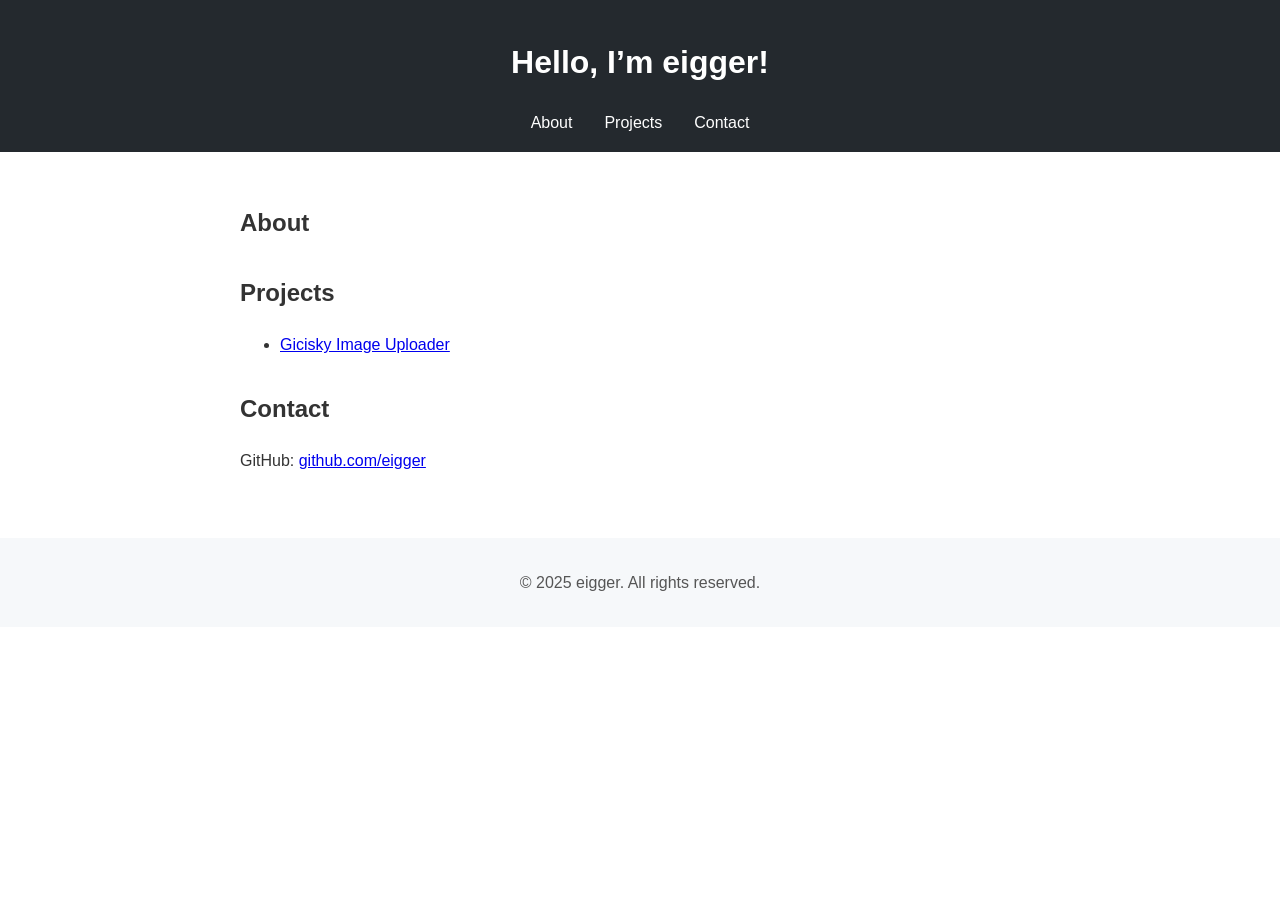
==== index.html @ 69ccfd60 "Add files via upload" ====
<!DOCTYPE html>
<html lang="en">
<head>
  <meta charset="UTF-8" />
  <meta name="viewport" content="width=device-width, initial-scale=1.0"/>
  <title>GitHub Page</title>
  <style>
    /* Base styles */
    body {
      margin: 0;
      font-family: Arial, sans-serif;
      line-height: 1.6;
      color: #333;
    }
    header {
      background-color: #24292e;
      color: #fff;
      padding: 1rem;
      text-align: center;
    }
    nav ul {
      list-style: none;
      padding: 0;
      margin: 0.5rem 0 0;
      display: flex;
      justify-content: center;
    }
    nav li {
      margin: 0 1rem;
    }
    nav a {
      color: #fff;
      text-decoration: none;
    }
    main {
      padding: 2rem;
      max-width: 800px;
      margin: 0 auto;
    }
    section {
      margin-bottom: 2rem;
    }
    footer {
      text-align: center;
      padding: 1rem;
      background-color: #f6f8fa;
      color: #555;
    }
  </style>
</head>
<body>

  <header>
    <h1>Hello, I’m eigger!</h1>
    <nav>
      <ul>
        <li><a href="#about">About</a></li>
        <li><a href="#projects">Projects</a></li>
        <li><a href="#contact">Contact</a></li>
      </ul>
    </nav>
  </header>

  <main>
    <section id="about">
      <h2>About</h2>
      <!-- <p>I’m a web developer passionate about open source. This page showcases my portfolio and projects.</p> -->
    </section>

    <section id="projects">
      <h2>Projects</h2>
      <ul>
        <li><a href="https://eigger.github.io/Gicisky_Image_Uploader.html" target="_blank">Gicisky Image Uploader</a></li>
      </ul>
    </section>

    <section id="contact">
      <h2>Contact</h2>
      <!-- <p>Email: <a href="mailto:example@example.com">example@example.com</a></p> -->
      <p>GitHub: <a href="https://github.com/eigger" target="_blank">github.com/eigger</a></p>
    </section>
  </main>

  <footer>
    <p>&copy; 2025 eigger. All rights reserved.</p>
  </footer>

</body>
</html>
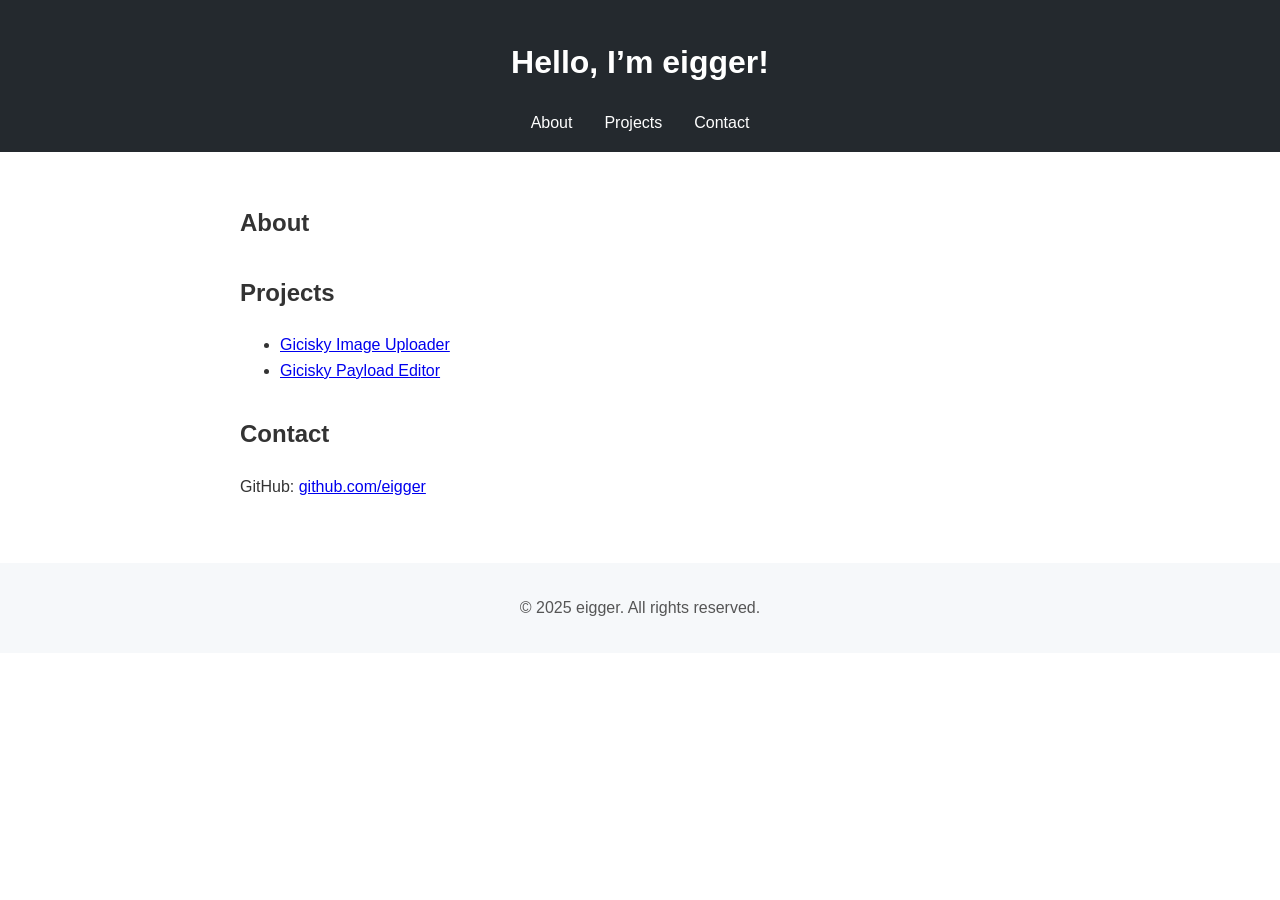
==== commit ecdfa111: "Update index.html" ====
--- a/index.html
+++ b/index.html
@@ -71,6 +71,7 @@
       <h2>Projects</h2>
       <ul>
         <li><a href="https://eigger.github.io/Gicisky_Image_Uploader.html" target="_blank">Gicisky Image Uploader</a></li>
+        <li><a href="https://eigger.github.io/Gicisky_Payload_Editor.html" target="_blank">Gicisky Payload Editor</a></li>
       </ul>
     </section>
 
@@ -87,3 +88,4 @@
 
 </body>
 </html>
+
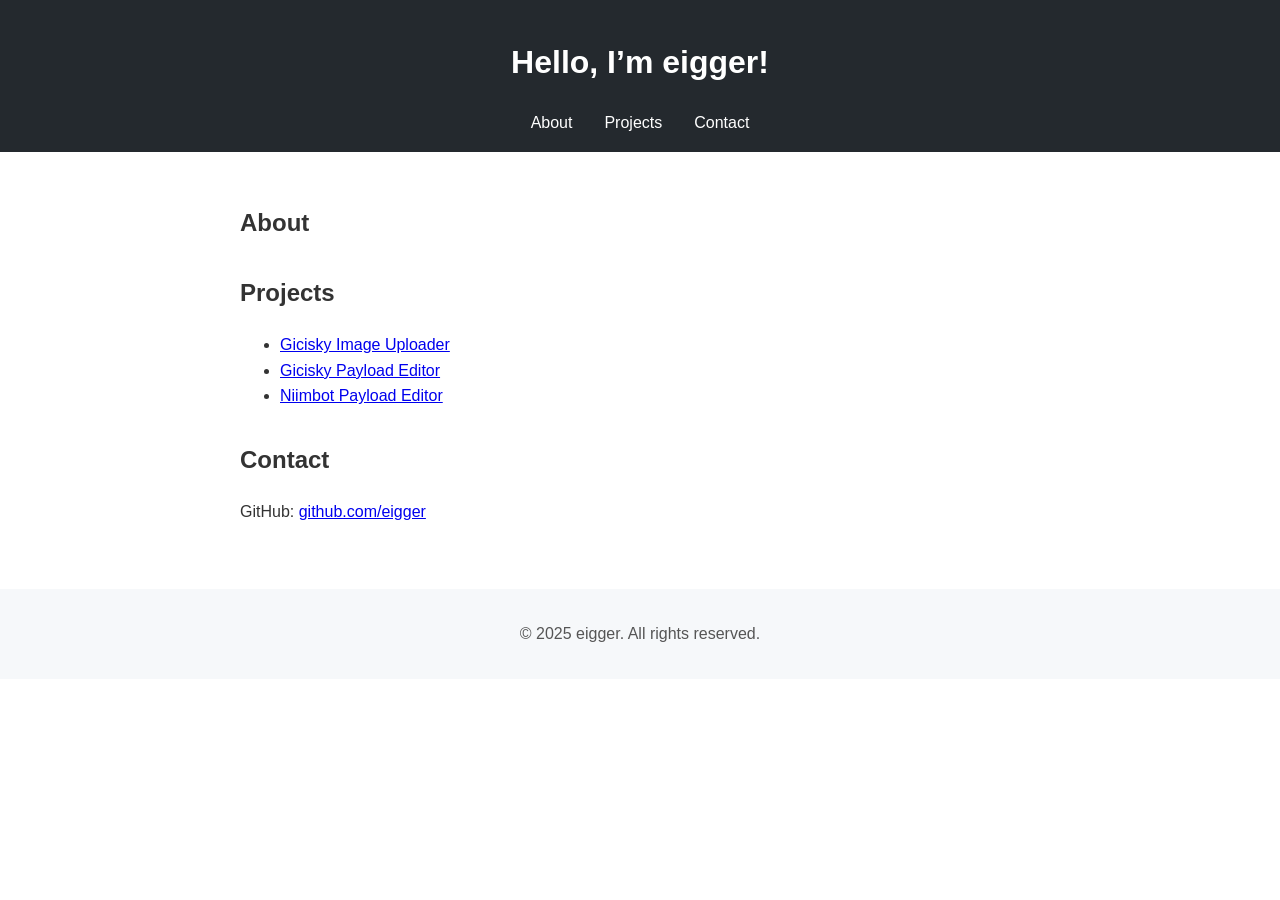
==== commit 7dc7be09: "Add Niimbot Editor" ====
--- a/index.html
+++ b/index.html
@@ -1,8 +1,9 @@
 <!DOCTYPE html>
 <html lang="en">
+
 <head>
   <meta charset="UTF-8" />
-  <meta name="viewport" content="width=device-width, initial-scale=1.0"/>
+  <meta name="viewport" content="width=device-width, initial-scale=1.0" />
   <title>GitHub Page</title>
   <style>
     /* Base styles */
@@ -12,12 +13,14 @@
       line-height: 1.6;
       color: #333;
     }
+
     header {
       background-color: #24292e;
       color: #fff;
       padding: 1rem;
       text-align: center;
     }
+
     nav ul {
       list-style: none;
       padding: 0;
@@ -25,21 +28,26 @@
       display: flex;
       justify-content: center;
     }
+
     nav li {
       margin: 0 1rem;
     }
+
     nav a {
       color: #fff;
       text-decoration: none;
     }
+
     main {
       padding: 2rem;
       max-width: 800px;
       margin: 0 auto;
     }
+
     section {
       margin-bottom: 2rem;
     }
+
     footer {
       text-align: center;
       padding: 1rem;
@@ -48,6 +56,7 @@
     }
   </style>
 </head>
+
 <body>
 
   <header>
@@ -70,8 +79,12 @@
     <section id="projects">
       <h2>Projects</h2>
       <ul>
-        <li><a href="https://eigger.github.io/Gicisky_Image_Uploader.html" target="_blank">Gicisky Image Uploader</a></li>
-        <li><a href="https://eigger.github.io/Gicisky_Payload_Editor.html" target="_blank">Gicisky Payload Editor</a></li>
+        <li><a href="https://eigger.github.io/Gicisky_Image_Uploader.html" target="_blank">Gicisky Image Uploader</a>
+        </li>
+        <li><a href="https://eigger.github.io/Gicisky_Payload_Editor.html" target="_blank">Gicisky Payload Editor</a>
+        </li>
+        <li><a href="https://eigger.github.io/Niimbot_Payload_Editor.html" target="_blank">Niimbot Payload Editor</a>
+        </li>
       </ul>
     </section>
 
@@ -87,5 +100,5 @@
   </footer>
 
 </body>
-</html>
 
+</html>
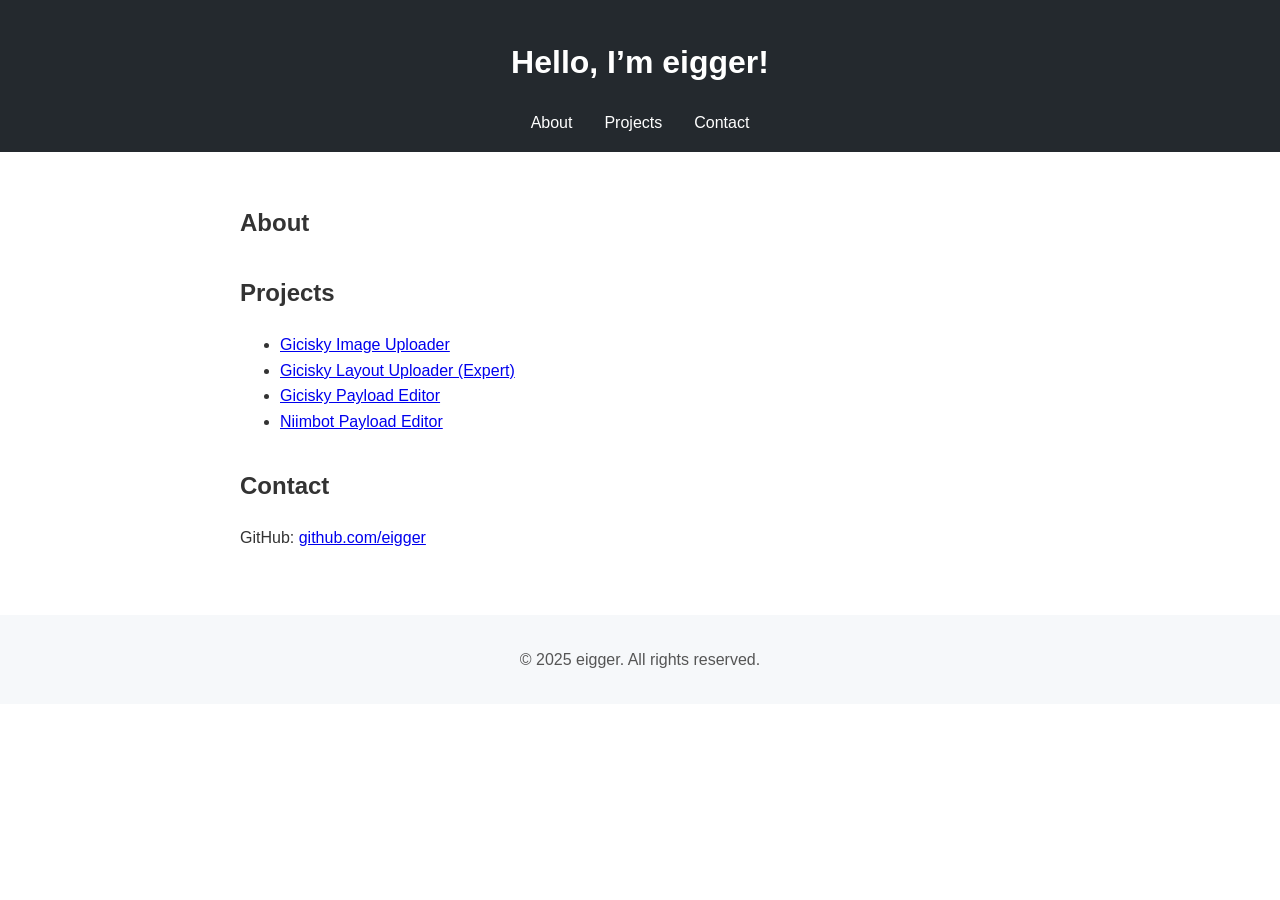
==== commit 517349ae: "Add Gicisky Layout Uploader (Expert) with i18n and site links. Provides a browser layout editor with" ====
--- a/index.html
+++ b/index.html
@@ -81,6 +81,8 @@
       <ul>
         <li><a href="https://eigger.github.io/Gicisky_Image_Uploader.html" target="_blank">Gicisky Image Uploader</a>
         </li>
+        <li><a href="https://eigger.github.io/Gicisky_Layout_Uploader.html" target="_blank">Gicisky Layout Uploader (Expert)</a>
+        </li>
         <li><a href="https://eigger.github.io/Gicisky_Payload_Editor.html" target="_blank">Gicisky Payload Editor</a>
         </li>
         <li><a href="https://eigger.github.io/Niimbot_Payload_Editor.html" target="_blank">Niimbot Payload Editor</a>
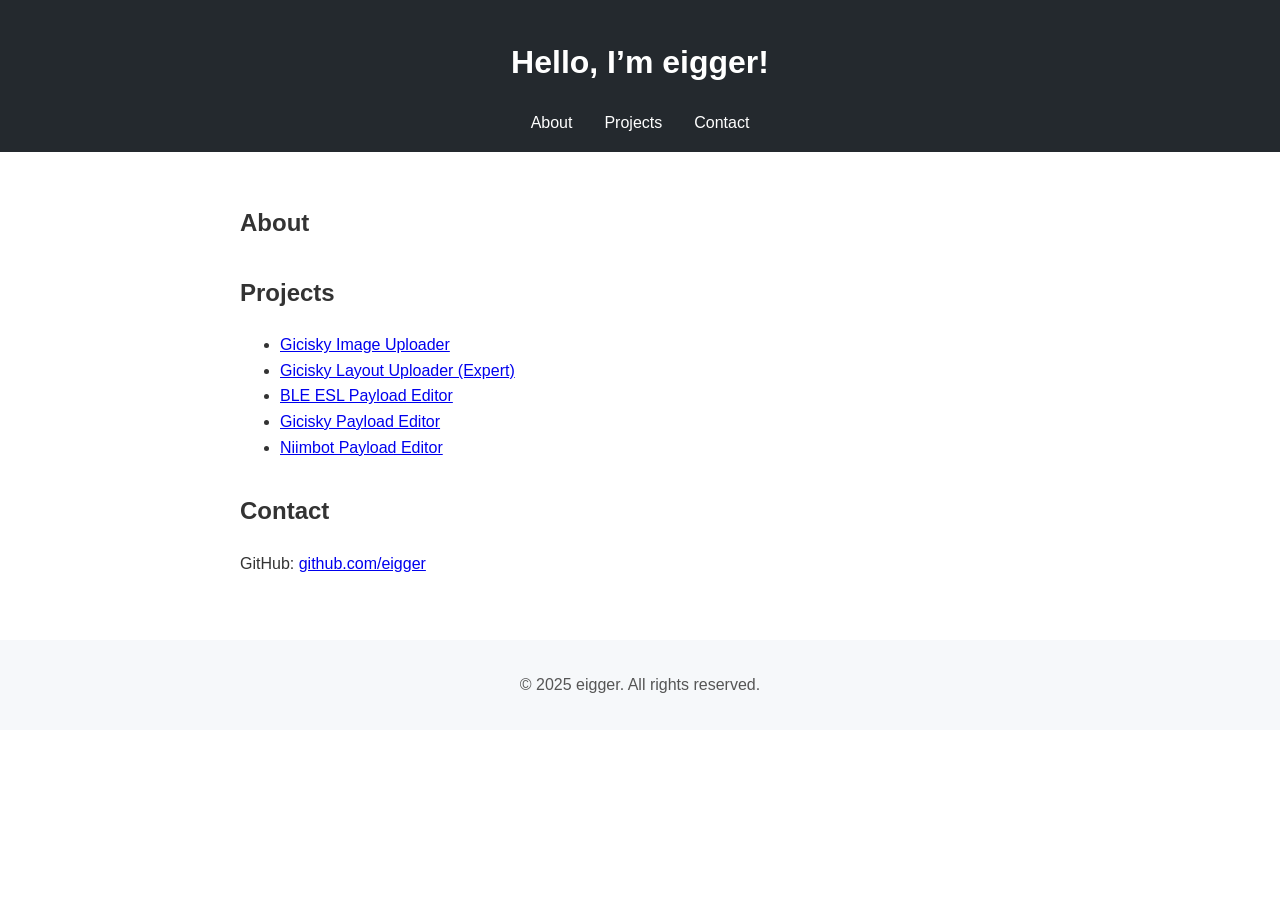
==== commit fea92bef: "Add a BLE ESL imagespec payload editor. Co-authored-by: Cursor <cursoragent@cursor.com>" ====
--- a/index.html
+++ b/index.html
@@ -83,6 +83,8 @@
         </li>
         <li><a href="https://eigger.github.io/Gicisky_Layout_Uploader.html" target="_blank">Gicisky Layout Uploader (Expert)</a>
         </li>
+        <li><a href="https://eigger.github.io/BLE_ESL_Payload_Editor.html" target="_blank">BLE ESL Payload Editor</a>
+        </li>
         <li><a href="https://eigger.github.io/Gicisky_Payload_Editor.html" target="_blank">Gicisky Payload Editor</a>
         </li>
         <li><a href="https://eigger.github.io/Niimbot_Payload_Editor.html" target="_blank">Niimbot Payload Editor</a>
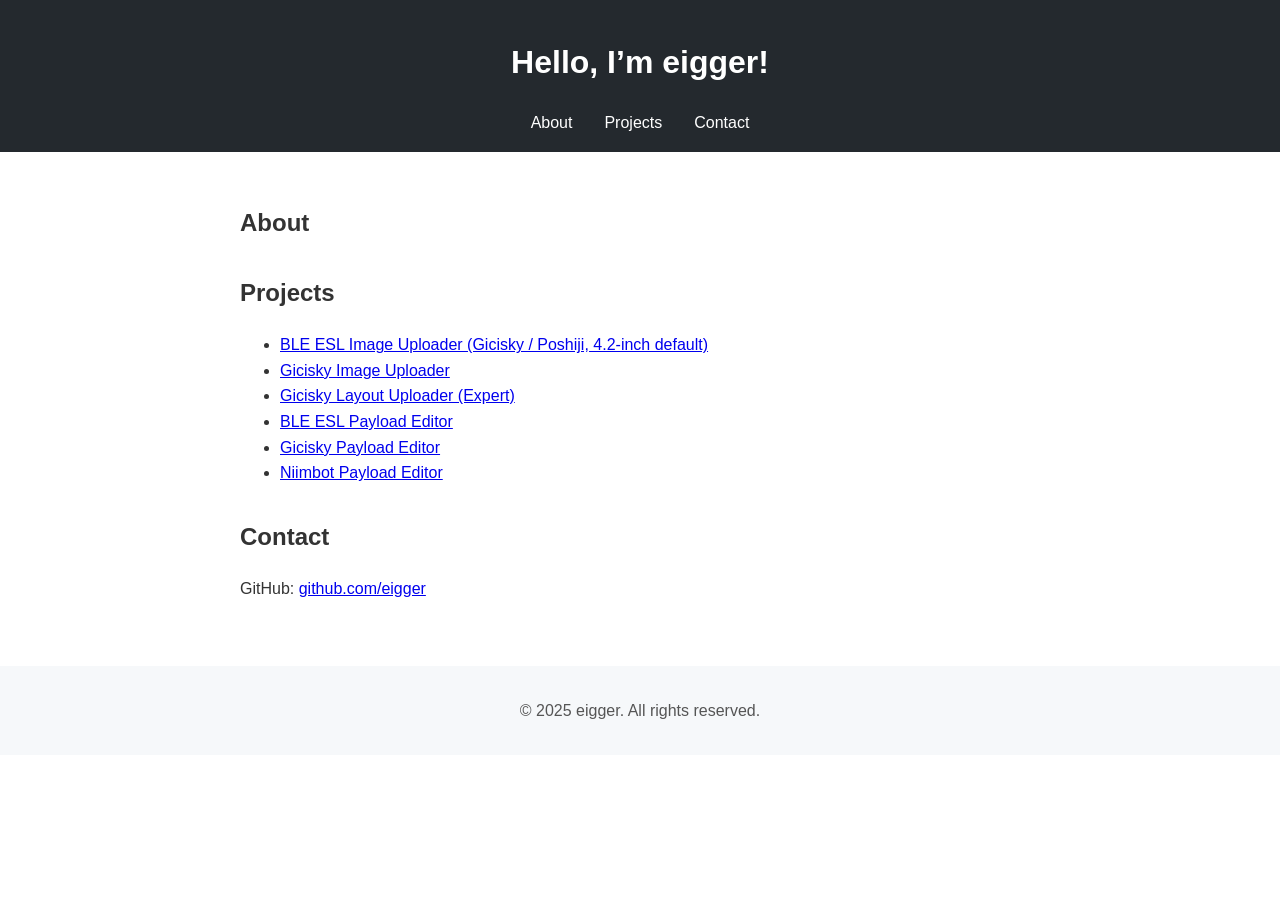
==== commit b291d6f7: "Add guided Gicisky and Poshiji image uploader" ====
--- a/index.html
+++ b/index.html
@@ -79,6 +79,7 @@
     <section id="projects">
       <h2>Projects</h2>
       <ul>
+        <li><a href="BLE_ESL_42_Image_Uploader.html">BLE ESL Image Uploader (Gicisky / Poshiji, 4.2-inch default)</a></li>
         <li><a href="https://eigger.github.io/Gicisky_Image_Uploader.html" target="_blank">Gicisky Image Uploader</a>
         </li>
         <li><a href="https://eigger.github.io/Gicisky_Layout_Uploader.html" target="_blank">Gicisky Layout Uploader (Expert)</a>
